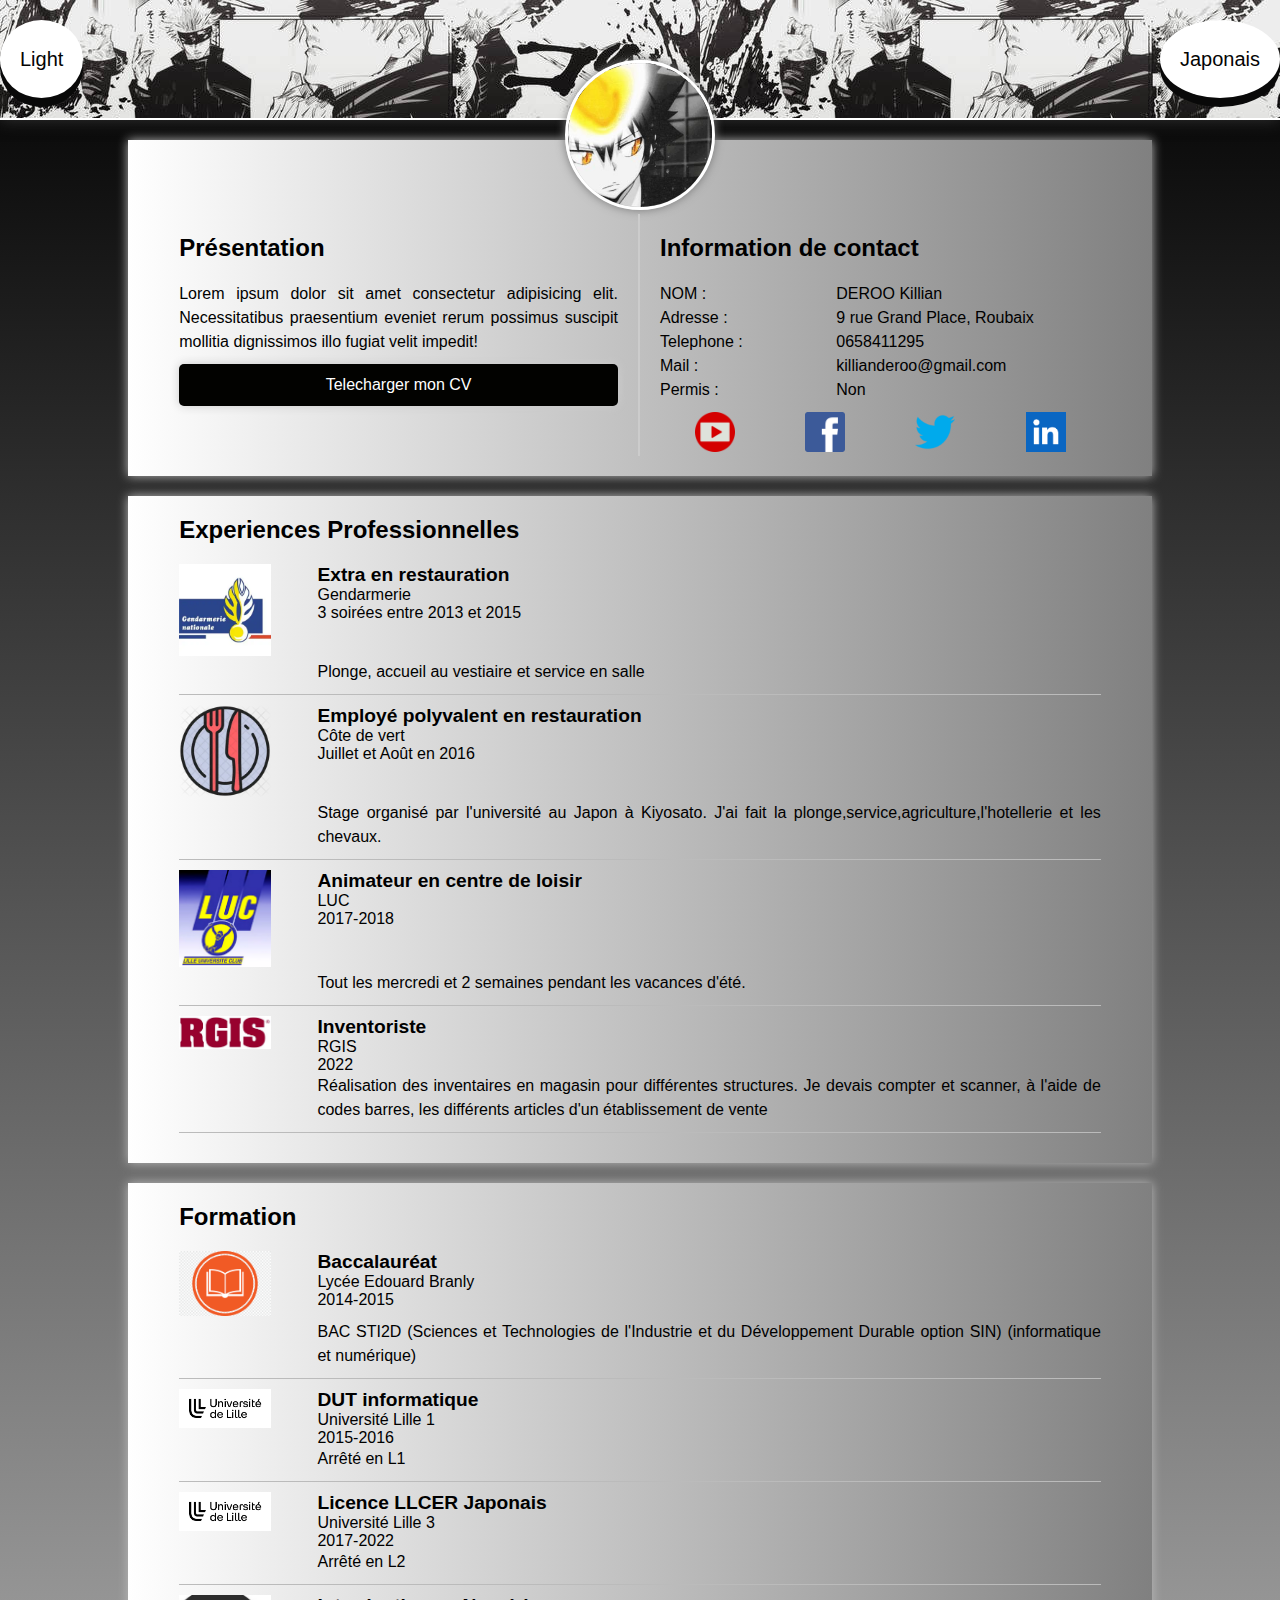
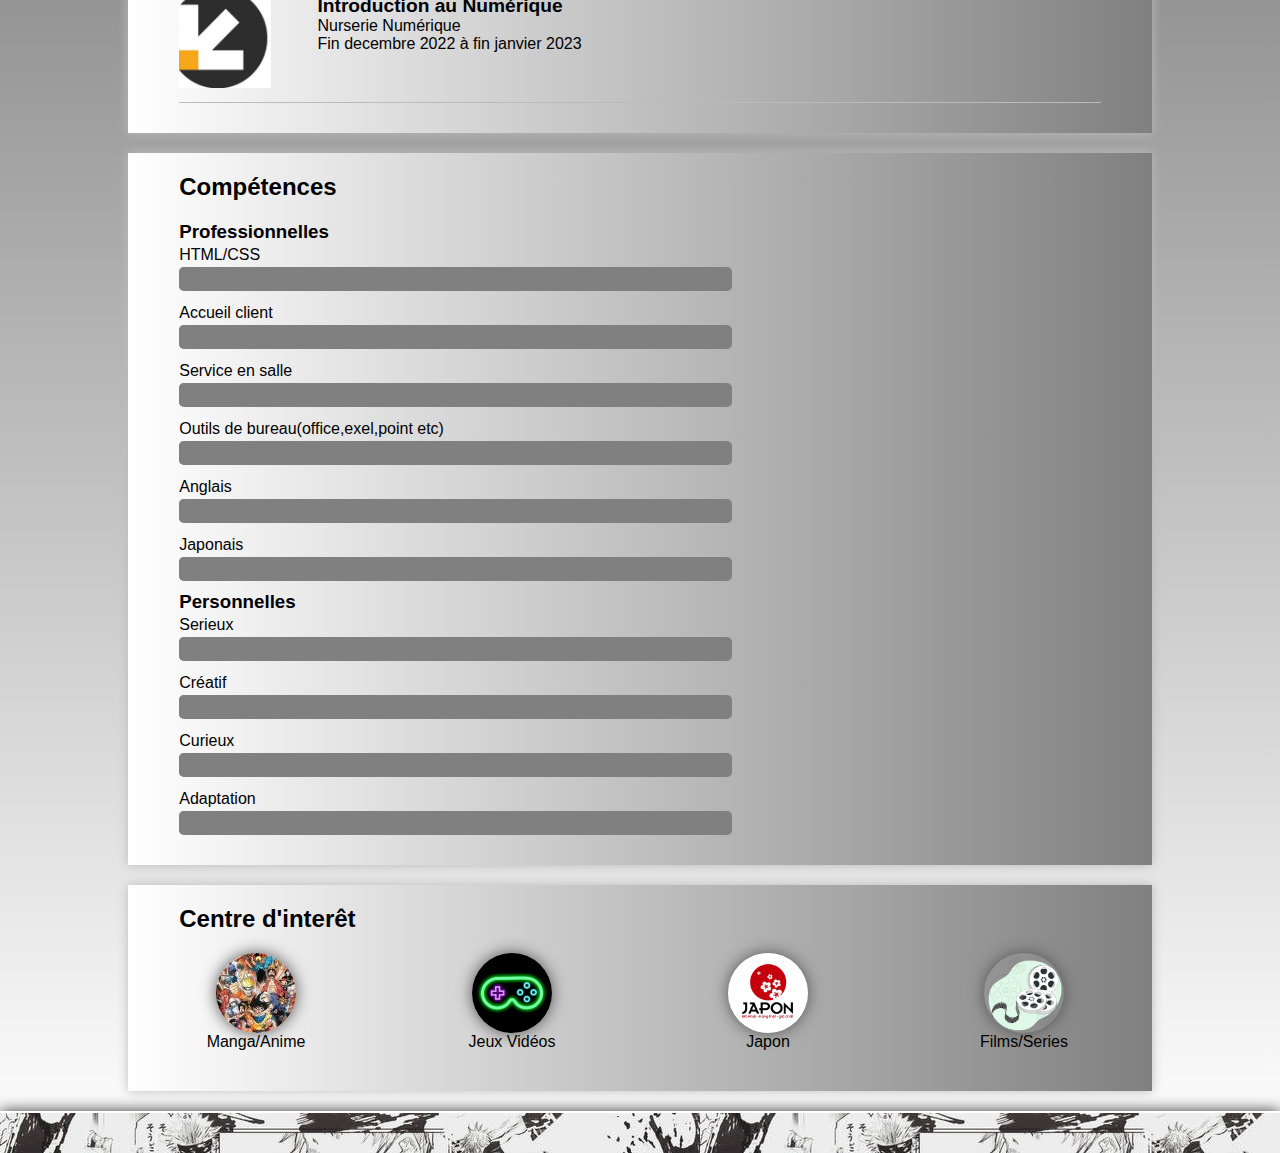
==== index.html @ 4ae54eb3 "buttonjap3" ====
<!DOCTYPE html>
<html lang="fr">
<head>
    <meta charset="UTF-8">
    <meta http-equiv="X-UA-Compatible" content="IE=edge">
    <meta name="viewport" content="width=device-width, initial-scale=1.0">
    <meta name="description" content="CV en ligne pour la formation afci">
    <link rel="stylesheet" href="cv.css">
    <title>CV</title>
</head>
<body>
<header>
<button onclick="myFunction()" id="button">Light</button>
<button onclick="jap()" id="button2">Japonais</button>
</header>
<section id="masection">
<div class="photo"><img src="img/tsuna.jpg" alt="photo de profile"> </div>
<div class="presen">
<h2 id="pres">Présentation</h2>
<p id="pres2">Lorem ipsum dolor sit amet consectetur adipisicing elit. 
Necessitatibus praesentium eveniet rerum possimus suscipit mollitia dignissimos illo fugiat velit impedit!</p>
<a href="./CV.pdf" target="_blank" >Telecharger mon CV</a>
</div>
<div class="contact">
<h2 id="contact">Information de contact</h2>
<div class="contact-mob">
    <p>NOM :</p>
    <p>DEROO Killian</p>
</div>
<div class="contact-mob">
    <p>Adresse :</p>
    <p>9 rue Grand Place, Roubaix</p>
</div>
<div class="contact-mob">
    <p>Telephone :</p>
    <p>0658411295</p>
</div>
<div class="contact-mob">
    <p>Mail :</p>
    <p><a href="mailto:killianderoo@gmail.com">killianderoo@gmail.com</a></p>
</div>
<div class="contact-mob">
    <p>Permis :</p>
    <p>Non</p>
</div>
<div class="social">
    <a href="https://www.youtube.com/channel/UCThSUa4x773Cb79Na11VPFg" target="_blank"><img src="img/youtub.webp" alt="yt"></a>
    <a href="https://www.facebook.com/profile.php?id=100008183581793" target="_blank"><img src="img/facebook.webp" alt="fb"></a>
    <a href="https://twitter.com/home" target="_blank"><img src="img/twi3.webp" alt="twi"></a>
    <a href="https://www.linkedin.com/feed/" target="_blank"><img src="img/linke.png" alt="linke"></a>
</div>
</div>
</section>
<section id="masection2">
    <h2 id="pro">Experiences Professionnelles</h2>
<div class="exp">
    <div class="exp-photo">
    <img src="img/gendarm.webp" alt="Gendarmerie">
    </div>
    <div class="exp-info">
        <h3>Extra en restauration</h3>
        <h4>Gendarmerie</h4>
        <h4>3 soirées entre 2013 et 2015</h4>
    </div>
    <div class="exp-desc">
        <p>Plonge, accueil au vestiaire et service en salle</p>
    </div>
</div>
<div class="exp">
    <div class="exp-photo">
    <img src="img/resto.webp" alt="japon">
    </div>
    <div class="exp-info">
        <h3>Employé polyvalent en restauration</h3>
        <h4>Côte de vert</h4>
        <h4>Juillet et Août en 2016</h4>
    </div>
    <div class="exp-desc">
        <p>Stage organisé par l'université au Japon à Kiyosato.
        J'ai fait la plonge,service,agriculture,l'hotellerie et les chevaux.
        </p>
    </div>
</div>
<div class="exp">
    <div class="exp-photo">
    <img src="img/luc.webp" alt="luc">
    </div>
    <div class="exp-info">
        <h3>Animateur en centre de loisir</h3>
        <h4>LUC</h4>
        <h4>2017-2018</h4>
    </div>
    <div class="exp-desc">
        <p>Tout les mercredi et 2 semaines pendant les vacances d'été.</p>
    </div>
</div>
<div class="exp">
    <div class="exp-photo">
        <img src="img/rgis.jpg" alt="RGIS">
    </div>
    <div class="exp-info">
        <h3>Inventoriste</h3>
        <h4>RGIS</h4>
        <h4>2022</h4>
    </div>
    <div class="exp-desc">
        <p>Réalisation des inventaires en magasin pour différentes structures. Je devais compter et scanner, 
        à l'aide de codes barres, les différents articles d'un établissement de vente</p>
    </div>
</div>
</section>
<section id="masection3">
    <h2 id="etude">Formation</h2>
    <div class="exp">
        <div class="exp-photo">
            <img src="img/lycée.png" alt="Edouard Branly">
        </div>
        <div class="exp-info">
            <h3>Baccalauréat</h3>
            <h4>Lycée Edouard Branly</h4>
            <h4>2014-2015</h4>
        </div>
        <div class="exp-desc">
            <p>BAC STI2D (Sciences et Technologies de l'Industrie et du
                Développement Durable option SIN) (informatique
                et numérique)</p>
        </div>
    </div>
    <div class="exp">
        <div class="exp-photo">
            <img src="img/lille.png" alt="Lille">
        </div>
        <div class="exp-info">
            <h3>DUT informatique</h3>
            <h4>Université Lille 1</h4>
            <h4>2015-2016</h4>
        </div>
        <div class="exp-desc">
            <p>Arrêté en L1</p>
        </div>
    </div>
    <div class="exp">
        <div class="exp-photo">
            <img src="img/lille.png" alt="llcer">
        </div>
        <div class="exp-info">
            <h3>Licence LLCER Japonais</h3>
            <h4>Université Lille 3</h4>
            <h4>2017-2022</h4>
        </div>
        <div class="exp-desc">
            <p>Arrêté en L2</p>
        </div>
    </div>
    <div class="exp">
        <div class="exp-photo">
            <img src="img/eura.jpg" alt="nurserie">
        </div>
        <div class="exp-info">
            <h3>Introduction au Numérique</h3>
            <h4>Nurserie Numérique</h4>
            <h4>Fin decembre 2022 à fin janvier 2023</h4>
        </div>
        
    </div>
</section>
<section id="masection4">
    <h2 id="comp">Compétences</h2>
    <h3 class="h3">Professionnelles</h3>
    <div class="comp">
        <p>HTML/CSS</p>
        <div class="conteneur-barre"><span class="barre c20"></span></div>
    </div>
    <div class="comp">
        <p>Accueil client</p>
        <div class="conteneur-barre"><span class="barre c40"></span></div>
    </div>
    <div class="comp">
        <p>Service en salle</p>
        <div class="conteneur-barre"><span class="barre c20"></span></div>
    </div>
    <div class="comp">
        <p>Outils de bureau(office,exel,point etc)</p>
        <div class="conteneur-barre"><span class="barre c60"></span></div>
    </div>
    <div class="comp">
        <p>Anglais</p>
        <div class="conteneur-barre"><span class="barre c60"></span></div>
    </div>
    <div class="comp">
        <p>Japonais</p>
        <div class="conteneur-barre"><span class="barre c40"></span></div>
    </div>
    <h3 class="h3">Personnelles</h3>
    <div class="comp">
        <p>Serieux</p>
        <div class="conteneur-barre"><span class="barre c90"></span></div>
    </div>
    <div class="comp">
        <p>Créatif</p>
        <div class="conteneur-barre"><span class="barre c50"></span></div>
    </div>
    <div class="comp">
        <p>Curieux</p>
        <div class="conteneur-barre"><span class="barre c90"></span></div>
    </div>
    <div class="comp">
        <p>Adaptation</p>
        <div class="conteneur-barre"><span class="barre c75"></span></div>
    </div>
</section> 
<section id="masection5">
    <h2 id="CI">Centre d'interêt</h2>
    <figure class="interet">
        <img src="img/manga.jpg" alt="manga/anime">
        <figcaption>Manga/Anime</figcaption>
    </figure>
    <figure class="interet">
        <img src="img/gaming.png" alt="Gaming">
        <figcaption>Jeux Vidéos</figcaption>
    </figure>
    <figure class="interet">
        <img src="img/japon.webp" alt="japon">
        <figcaption>Japon</figcaption>
    </figure>
    <figure class="interet">
        <img src="img/filmserie.webp" alt="films/series">
        <figcaption>Films/Series</figcaption>
    </figure>
</section>  
<footer>
</footer>
<script src="cv.js"></script>
</body>
</html>
---- cv.css ----
/*STYLES GENERAUX*/
*{
    font-family: Avenir, sans-serif;
    padding: 0px;
    margin: 0px;
    text-align: justify;
    box-sizing: border-box;
}
body{
    background-image: linear-gradient(black, grey, white);
    transition: 2s
}

p{
    font-size: 1em;
    line-height: 1.5em;
}
a{
    text-decoration: none;
    color: #000;
}

/*HEADER & FOOTER*/
header, footer{
    width: 100%;
    padding: 20px 0px;
    background: url("./img/gojoban2.jpg") #4f4f4f;
    box-shadow: 0px 0px 15px #333;
}
header{
    border-bottom: 2px solid #fff;
    height: 120px;
    justify-content: space-between;
    display: flex;
}
header h1{
    color: rgb(28, 193, 205);
    font-size: 1.5em;
    width: 90%;
    margin: 0 auto;
}

footer{
    border-top: 2px solid #fff;
}
footer p{
    width: 90%;
    margin: 0 auto;
    color: #090303;
    text-align: center;
}
footer a{
    color: #fff;
}

/*SECTIONS*/
section{
    display: flex; 
    flex-flow: row wrap;
    justify-content: center;
    width: 100%;
    padding-bottom: 20px;
    margin: 20px auto;
    box-shadow: 0px 0px 10px #bbb;
    background-image: linear-gradient(to right, white,grey);
}

section h2{
    margin: 20px 0;
    width: 90%;
}
section > div{
    width: 90%;
}

/*INFOS*/
.photo{
    text-align: center;
}
.photo img{
    width: 150px;
    height: 150px;
    border: 3px solid #fff;
    box-shadow: 0px 0px 10px #777;
    border-radius: 50%;
    margin-top: -80px;
}
.presen{
    border-bottom: 2px dashed #ccc;
}
.presen a{
    display: block;
    text-align: center;
    padding: 10px;
    margin: 10px auto 30px auto;
    color: #fff;
    background-color: rgb(2, 2, 0);
    box-shadow: 0px 0px 10px #ccc;
    border-radius: 5px;
}
.contact-mob{
    display: flex;
    flex-flow: row wrap;
    align-items: center;
}
.contact-mob p:first-child{
    flex: 0 0 40%;
}
.contact-mob p:last-child{
    flex: 0 0 60%;
}
.social{
    display: flex;
    justify-content: space-around;
    margin: 10px auto 0px auto;
}
.social img{
    width: 40px;
    height: 40px;
}

/*SECTION EXP ET FORMATION*/
.exp{
    display: flex;
    flex-flow: row wrap;
    border-bottom: 1px solid #bbb;
    padding-bottom: 10px;
    margin-bottom: 10px;
}
.exp-info{
    display: flex;
    flex-flow: column wrap;
}
.exp-photo{
    flex: 0 0 25%;
    max-width: 100px;
}
.exp-info{
    flex: 0 0 70%;
    margin-left: auto;
}
.exp img{
    width: 100%;
}
.exp h3{
    font-size:  1.2em;
}
.exp h4{
    font-size:  1em;
    font-weight: normal;
}

/*SECTION COMPETENCES*/
.h3{
    width: 90%;
}
.comp{
    display:flex;
    flex-flow: row wrap;
    margin-bottom: 10px;
}
.comp p{
    flex: 0 0 60%;
}
.conteneur-barre{
    flex: 0 0 60%;
    border-radius: 5px;
    background-color: grey;
    border-bottom: 1px ridge grey;
}
.barre{
    display: block;
    height: 100%;
    border-top-left-radius: 5px;
    border-bottom-left-radius: 5px;
}
@keyframes p1 {
    from{background-size:0%;}
    to{background-size: 100%;}
    }
.c20{
    width:20%;
    height: 23px;
    background:linear-gradient(#000 0 0) 0/0% no-repeat grey;
    animation:p1 6s ;
    animation-fill-mode: forwards;
}

.c40{
    width:40%;
    height: 23px;
    background:linear-gradient(#000 0 0) 0/0% no-repeat grey;
    animation:p1 6s ;
    animation-fill-mode: forwards;
}

.c50{
    width:50%;
    height: 23px;
    background:linear-gradient(#000 0 0) 0/0% no-repeat grey;
    animation:p1 6s ;
    animation-fill-mode: forwards;
}
.c60{
    width:60%;
    height: 23px;
    background:linear-gradient(#000 0 0) 0/0% no-repeat grey;
    animation:p1 6s ;
    animation-fill-mode: forwards;
}
.c75{
    width:75%;
    height: 23px;
    background:linear-gradient(#000 0 0) 0/0% no-repeat grey;
    animation:p1 6s ;
    animation-fill-mode: forwards;
}
.c90{
    width:90%;
    height:23px;
    background:linear-gradient(#000 0 0) 0/0% no-repeat grey;
    animation:p1 6s ;
    animation-fill-mode: forwards;
}


/*SECTION INTERETS*/
.interet{
    flex: 0 1 50%;
    display: flex;
    flex-flow: column wrap;
    align-items: center;
    margin-bottom: 20px;
}
.interet img{
    width: 80px;
    height: 80px;
    border-radius: 50%;
    box-shadow: 0px 0px 15px #555;
}

/*VERSION BUREAU DU CV*/
@media screen and (min-width: 980px){
    section{
        width: 80%;
        box-shadow: 0px 0px 10px #bbb;
    }
    a:hover{
        color: #EA0;
    }
    header h1{
        width: 80%;
    }
    .presen, .contact{
        flex: 0 0 45%;
    }
    .presen{
        border-bottom: none;
        border-right: 2px solid #ccc;
        padding-right: 20px;
        margin-left: auto;
    }
    .contact{
        padding-left: 20px;
        margin-right: auto;
    }
    .presen a{
        border: 2px solid transparent;
    }
    .presen a:hover{
        color: #f28835;
        background-color: #090303;
        border: 2px solid #f28835;
        box-shadow: 0px 0px 20px #666;
    }
    .exp-photo{
        flex: 0 0 10%;
    }
    .exp-info, .exp-desc{
        flex: 0 0 85%;
        margin-left: auto;
    }
    .interet{
        flex: 0 1 25%;
    }
}
/* lightmod */
.white {
    background-image: linear-gradient(white,white,white);
    transition: 2s;
}
.green{
    background-image: linear-gradient(green,green,yellow);
}


#button{
padding: 11px 20px;
font-size: 20px;
text-align: left;
cursor: pointer;
outline: none;
color: #040404;
background-color: #ffffff;
border: none;
border-radius: 50%;
box-shadow: 0 9px #090909;
}
#button2{
    padding: 10px 20px;
    font-size: 20px;
    text-align: right;
    cursor: pointer;
    outline: none;
    color: #040404;
    background-color: #ffffff;
    border: none;
    border-radius: 50%;
    box-shadow: 0 9px #090909;
    }
#button:hover,#button2:hover {background-color: #d5d7d5}

#button:active,#button2:active {
    background-color: #d5d7d5;
    box-shadow: 0 5px #666;
    transform: translateY(4px);
}
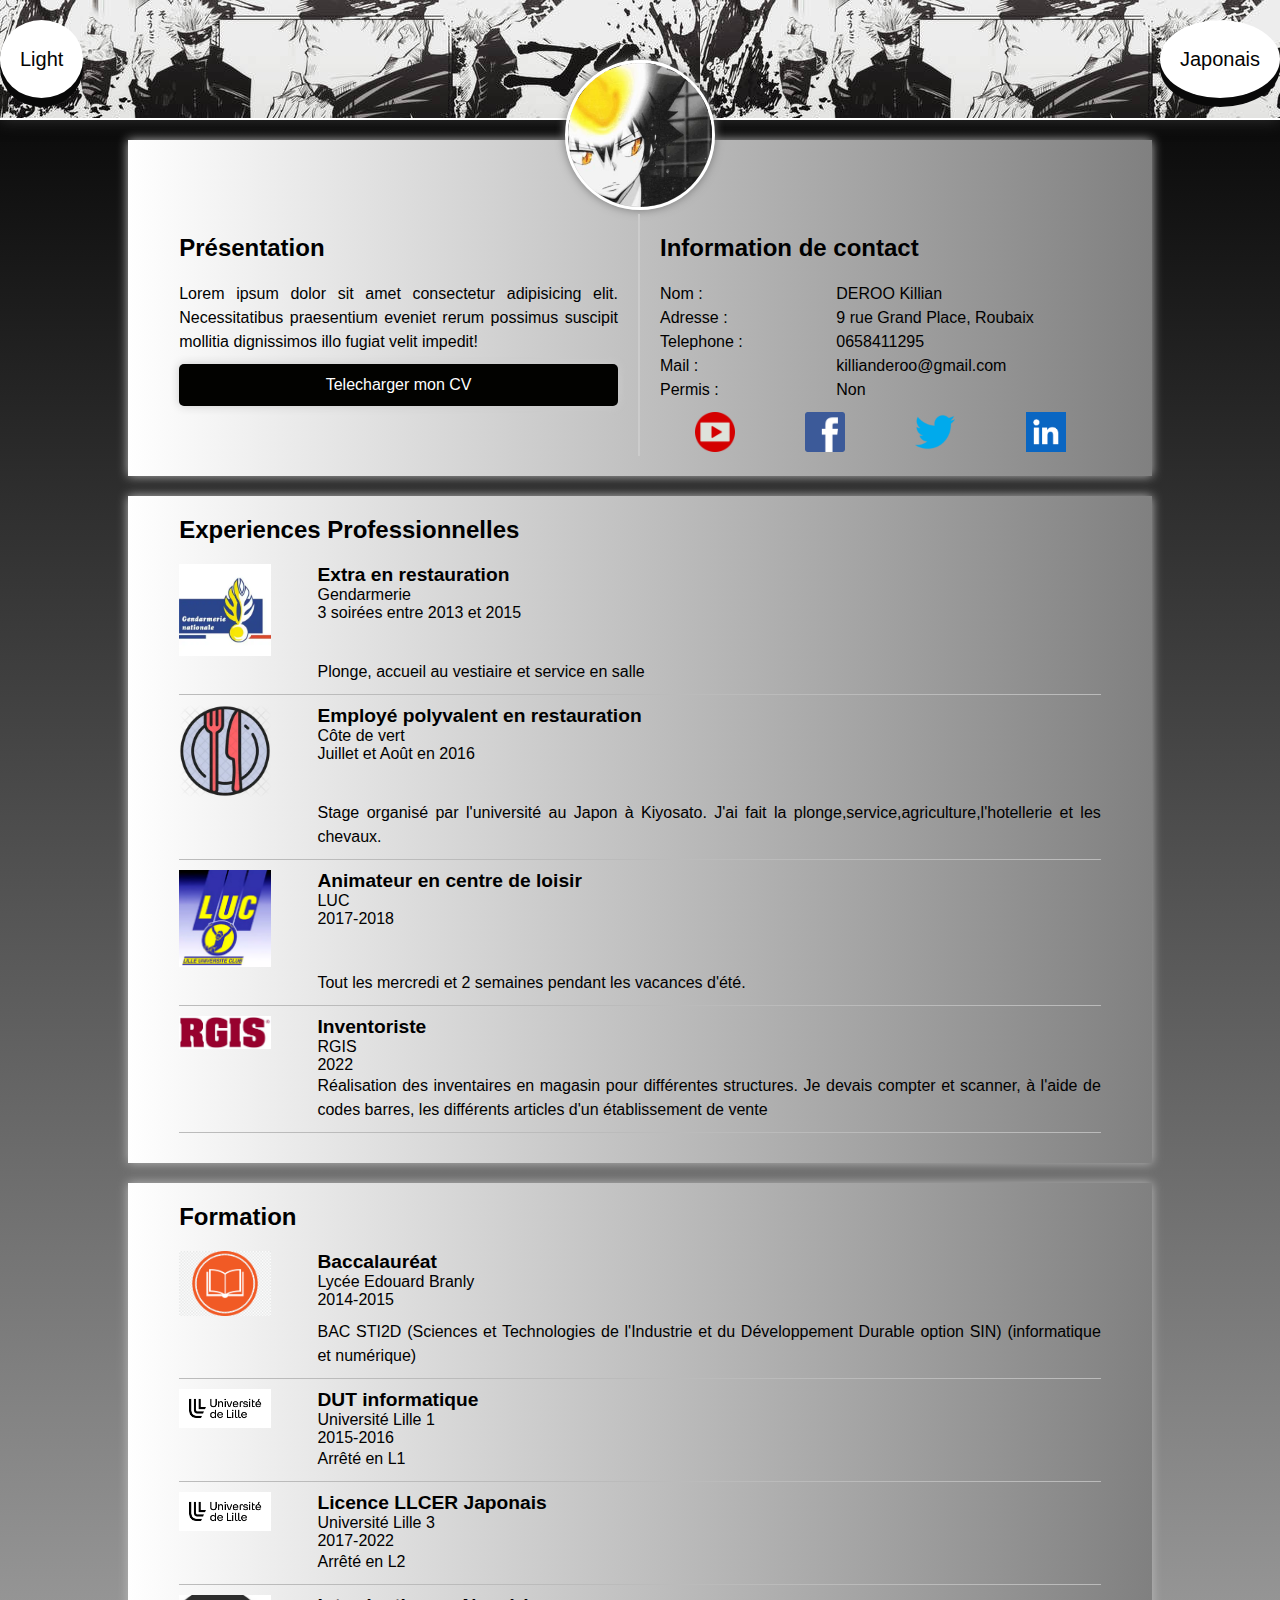
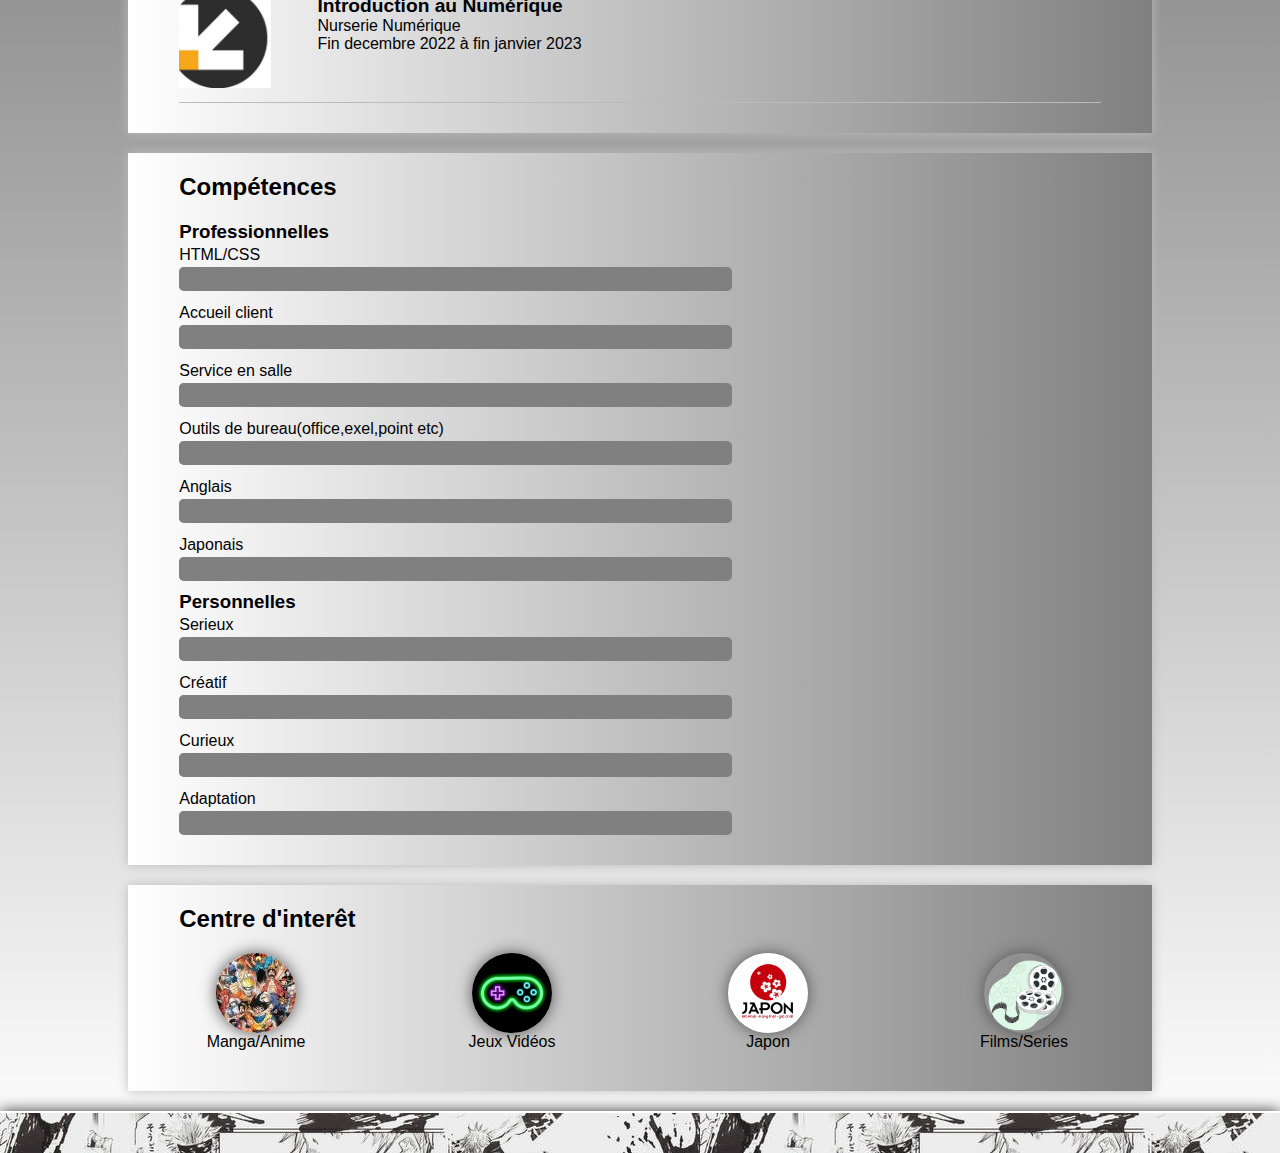
==== commit b4eda11b: "end" ====
--- a/index.html
+++ b/index.html
@@ -13,7 +13,7 @@
 <button onclick="myFunction()" id="button">Light</button>
 <button onclick="jap()" id="button2">Japonais</button>
 </header>
-<section id="masection">
+<section class="masection">
 <div class="photo"><img src="img/tsuna.jpg" alt="photo de profile"> </div>
 <div class="presen">
 <h2 id="pres">Présentation</h2>
@@ -24,23 +24,23 @@
 <div class="contact">
 <h2 id="contact">Information de contact</h2>
 <div class="contact-mob">
-    <p>NOM :</p>
+    <p id="N">Nom :</p>
     <p>DEROO Killian</p>
 </div>
 <div class="contact-mob">
-    <p>Adresse :</p>
+    <p id="adress">Adresse :</p>
     <p>9 rue Grand Place, Roubaix</p>
 </div>
 <div class="contact-mob">
-    <p>Telephone :</p>
+    <p id="num">Telephone :</p>
     <p>0658411295</p>
 </div>
 <div class="contact-mob">
-    <p>Mail :</p>
+    <p id="M">Mail :</p>
     <p><a href="mailto:killianderoo@gmail.com">killianderoo@gmail.com</a></p>
 </div>
 <div class="contact-mob">
-    <p>Permis :</p>
+    <p id="P">Permis :</p>
     <p>Non</p>
 </div>
 <div class="social">
@@ -51,7 +51,7 @@
 </div>
 </div>
 </section>
-<section id="masection2">
+<section class="masection">
     <h2 id="pro">Experiences Professionnelles</h2>
 <div class="exp">
     <div class="exp-photo">
@@ -109,7 +109,7 @@
     </div>
 </div>
 </section>
-<section id="masection3">
+<section class="masection">
     <h2 id="etude">Formation</h2>
     <div class="exp">
         <div class="exp-photo">
@@ -164,7 +164,7 @@
         
     </div>
 </section>
-<section id="masection4">
+<section class="masection">
     <h2 id="comp">Compétences</h2>
     <h3 class="h3">Professionnelles</h3>
     <div class="comp">
@@ -209,7 +209,7 @@
         <div class="conteneur-barre"><span class="barre c75"></span></div>
     </div>
 </section> 
-<section id="masection5">
+<section class="masection">
     <h2 id="CI">Centre d'interêt</h2>
     <figure class="interet">
         <img src="img/manga.jpg" alt="manga/anime">
--- a/cv.css
+++ b/cv.css
@@ -289,9 +289,7 @@
     background-image: linear-gradient(white,white,white);
     transition: 2s;
 }
-.green{
-    background-image: linear-gradient(green,green,yellow);
-}
+
 
 
 #button{
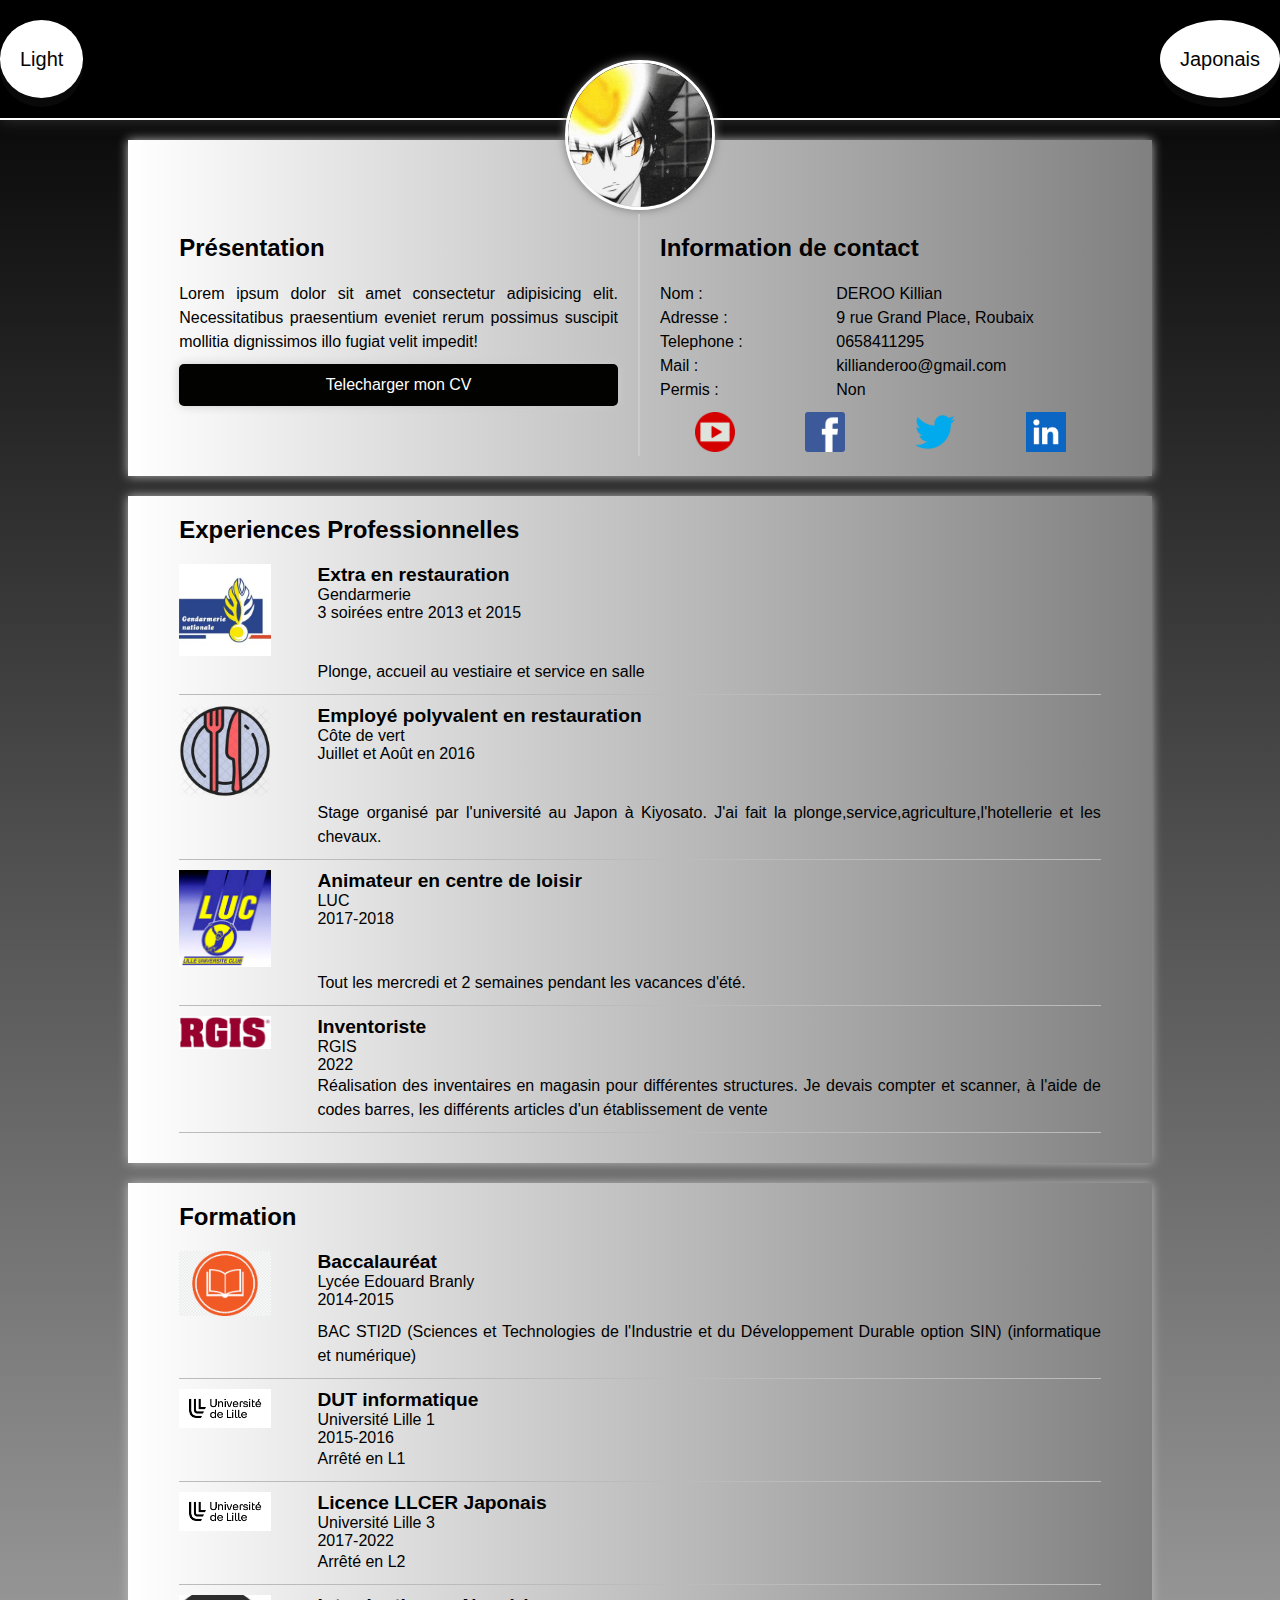
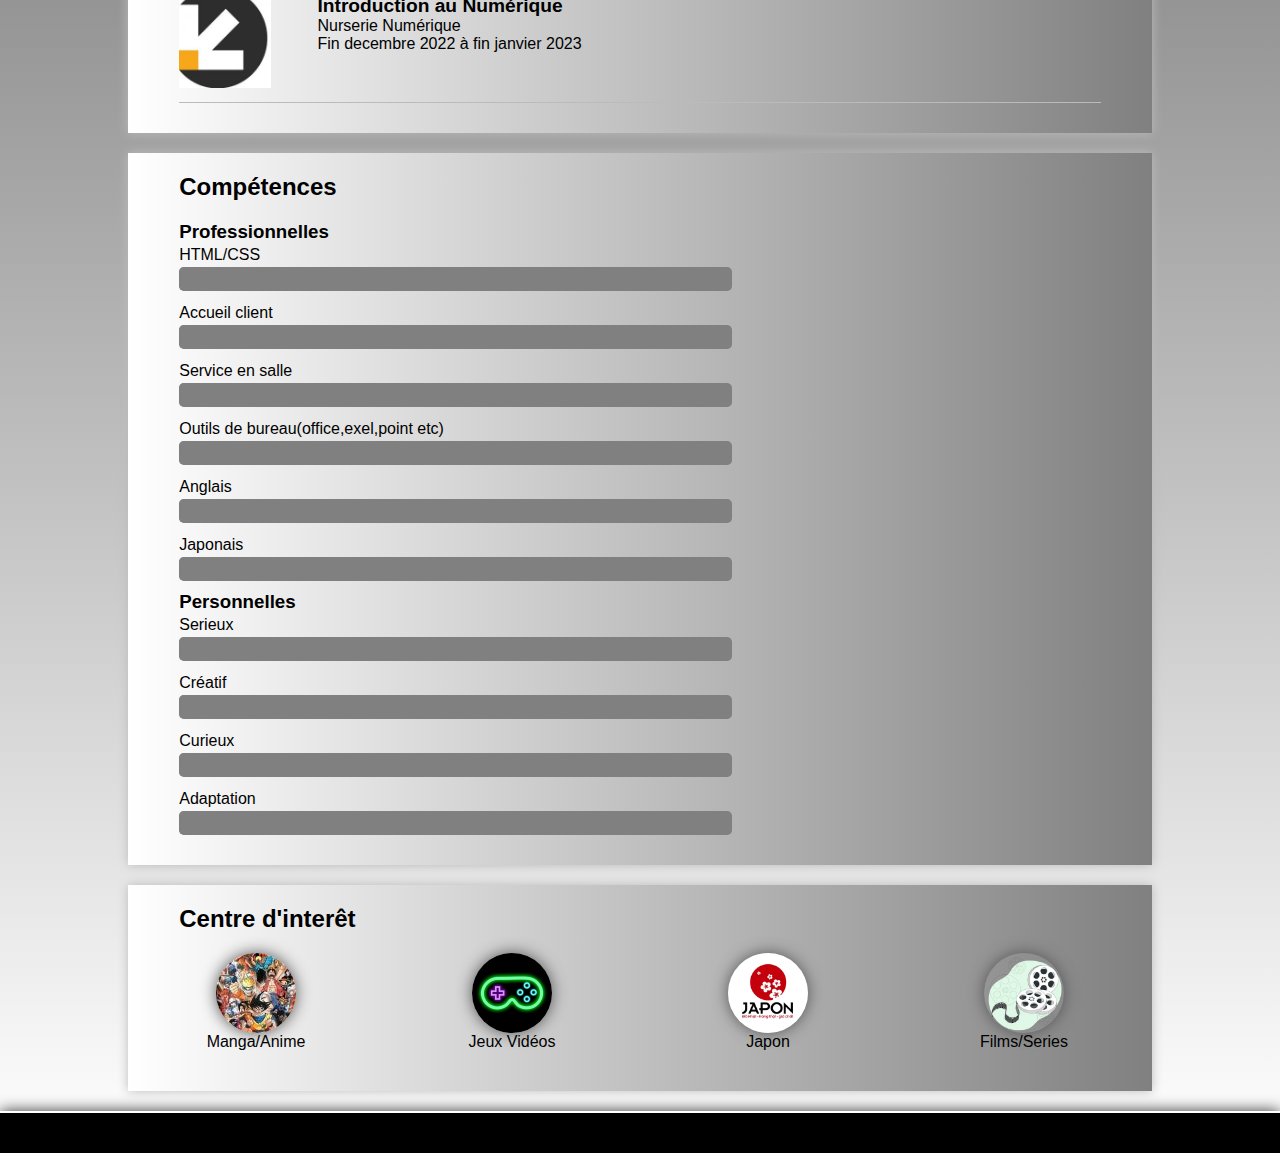
==== commit aa20c6e3: "modifend" ====
--- a/index.html
+++ b/index.html
@@ -228,7 +228,7 @@
         <figcaption>Films/Series</figcaption>
     </figure>
 </section>  
-<footer>
+<footer id="foot">
 </footer>
 <script src="cv.js"></script>
 </body>
--- a/cv.css
+++ b/cv.css
@@ -24,8 +24,12 @@
 header, footer{
     width: 100%;
     padding: 20px 0px;
-    background: url("./img/gojoban2.jpg") #4f4f4f;
     box-shadow: 0px 0px 15px #333;
+    background-color: #000000;
+    animation-name: HF;
+    animation-duration: 25s;
+    animation-iteration-count: infinite;
+    animation-direction: alternate;
 }
 header{
     border-bottom: 2px solid #fff;
@@ -33,6 +37,31 @@
     justify-content: space-between;
     display: flex;
 }
+
+@keyframes HF{
+0%{background-color: #020202;}
+5%{background-color: #ffffff;}
+10%{background-color: #000000;}
+15%{background-color: #ffffff;}
+20%{background-color: #000000;}
+25%{background-color:#ffffff ;}
+30%{background-color: #000000;}
+35%{background-color: #ffffff;}
+40%{background-color: #000000;}
+45%{background-color: #ffffff;}
+50%{background-color: #000000;}
+55%{background-color: #ffffff;}
+60%{background-color: #000000;}
+65%{background-color: #ffffff;}
+70%{background-color: #000000;}
+75%{background-color: #fefffc;}
+80%{background-color: #000000;}
+85%{background-color: #fdffff;}
+90%{background-color: #000000;}
+95%{background-color: #ffffff;}
+100%{background-color: #000000;}
+}
+
 header h1{
     color: rgb(28, 193, 205);
     font-size: 1.5em;
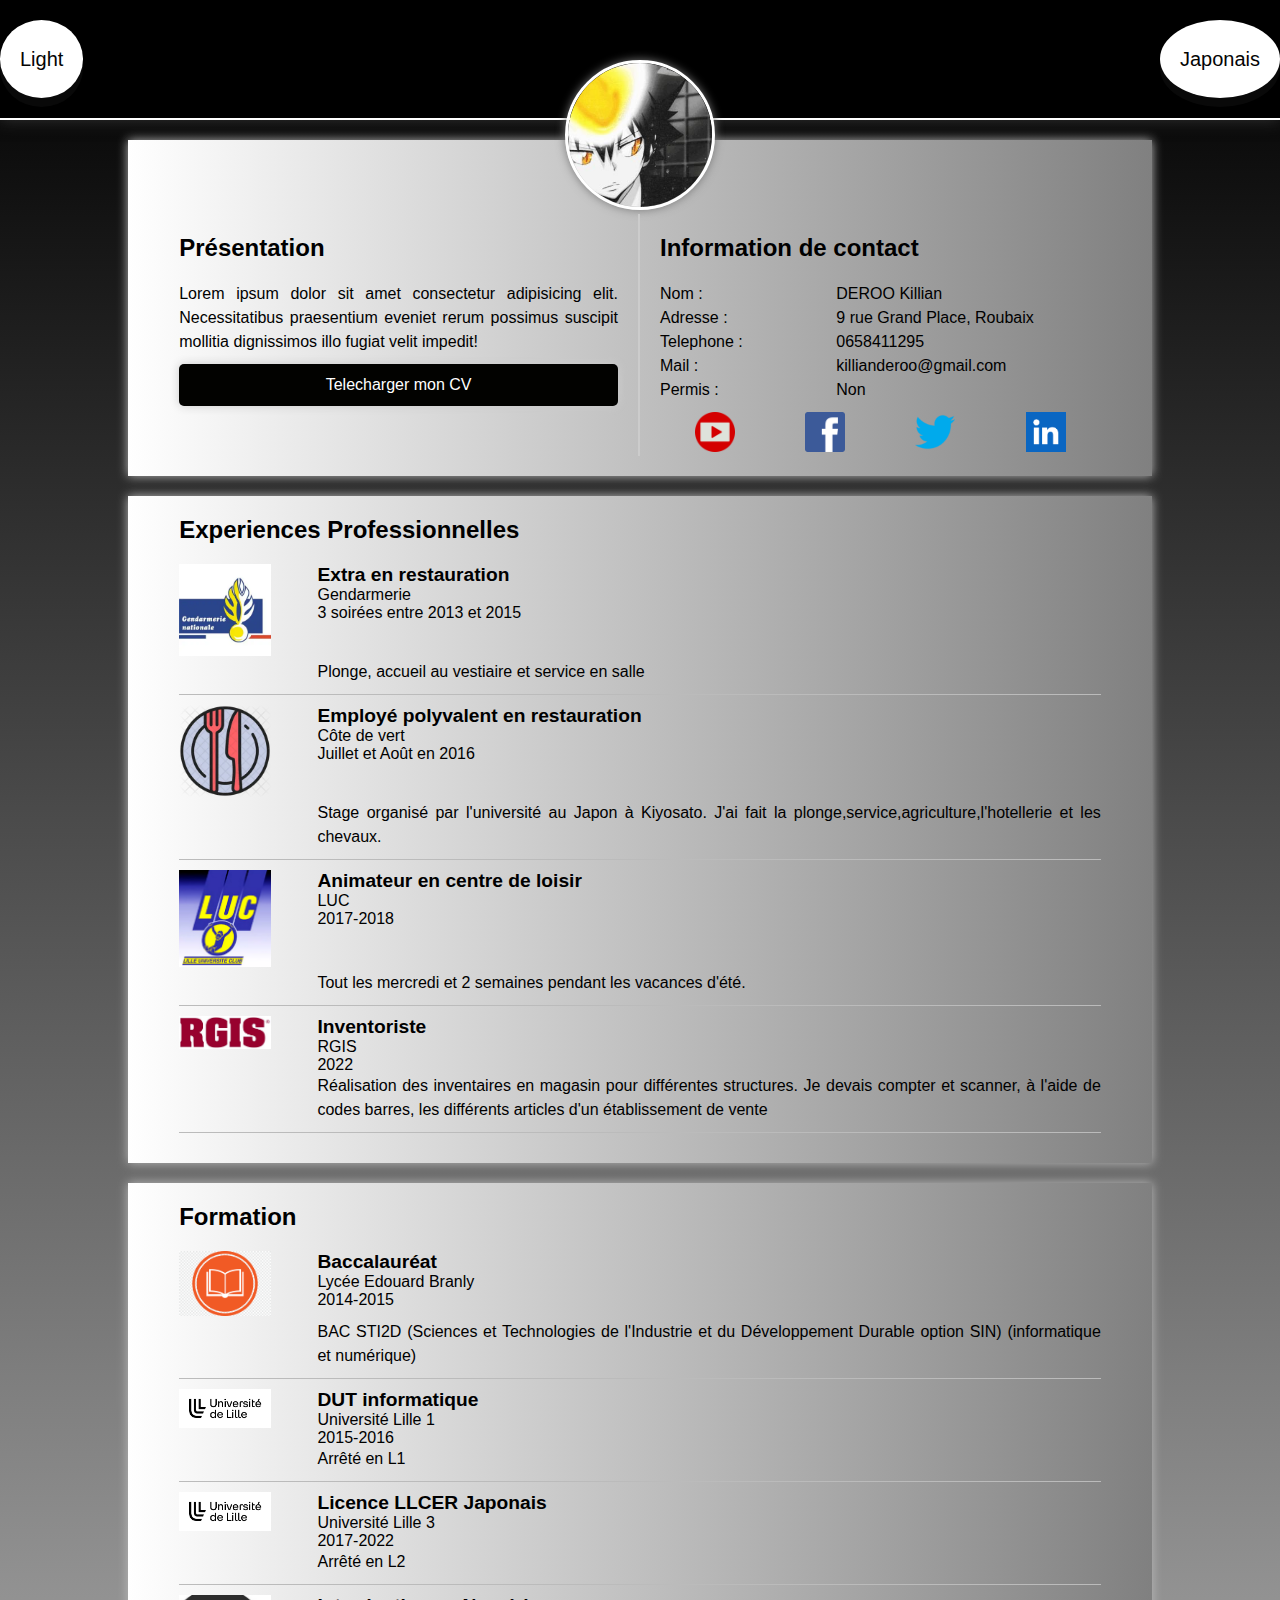
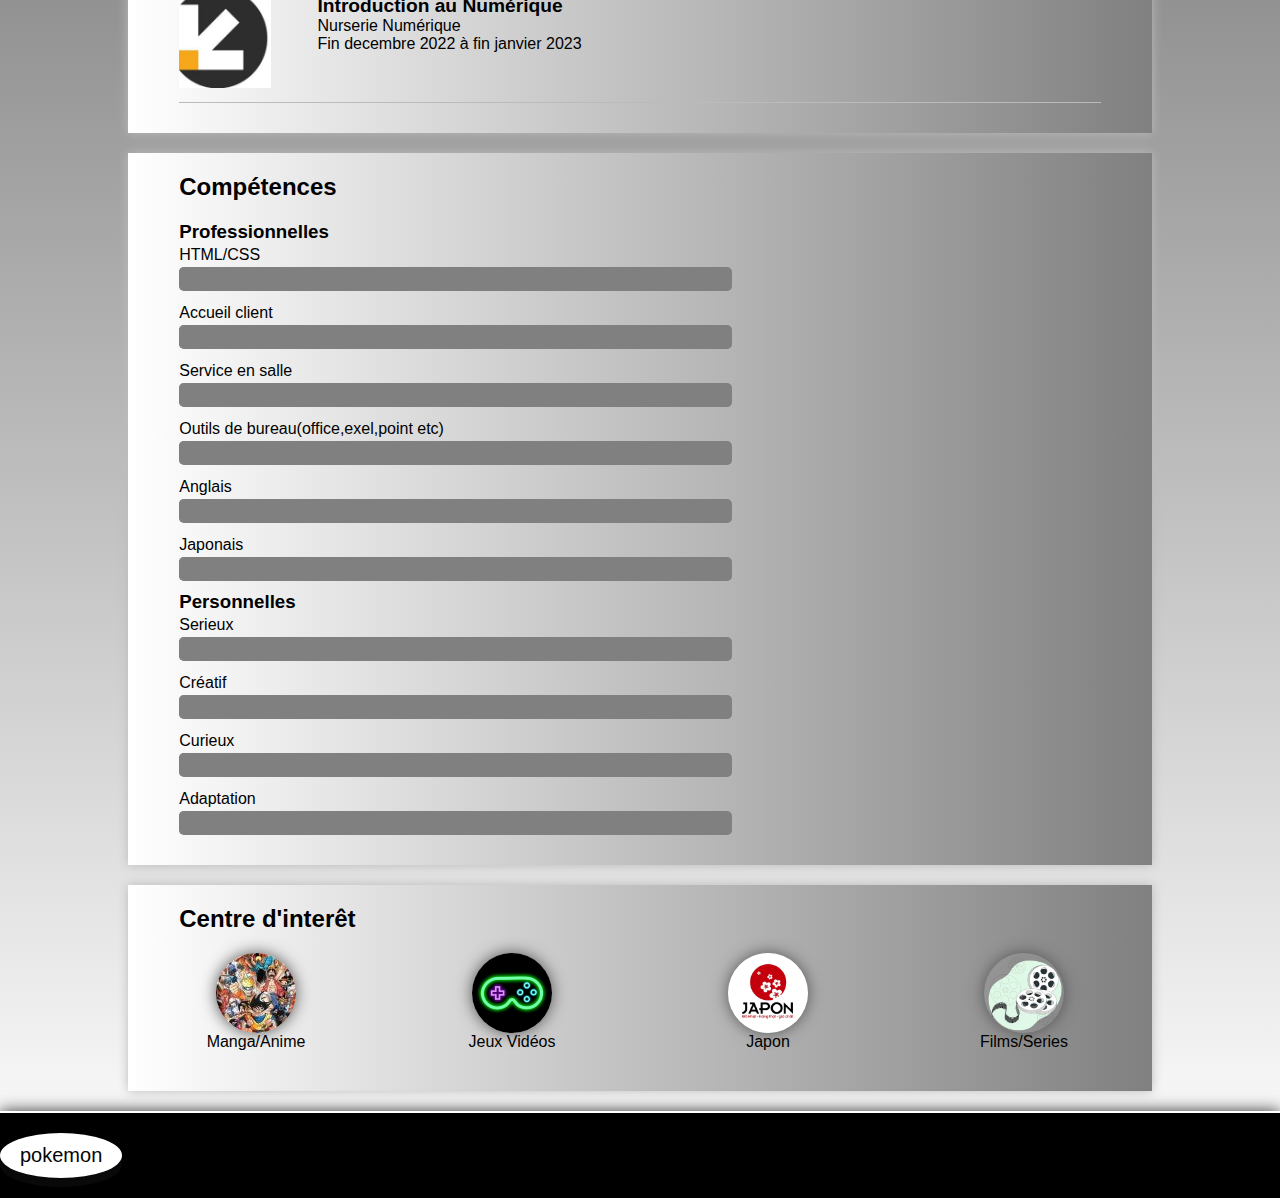
==== commit 1d8f874f: "end4" ====
--- a/index.html
+++ b/index.html
@@ -228,7 +228,10 @@
         <figcaption>Films/Series</figcaption>
     </figure>
 </section>  
-<footer id="foot">
+<footer>
+    <button id="button3">pokemon</button>
+    <audio src="img/poke.mp3" id="poke"></audio>
+
 </footer>
 <script src="cv.js"></script>
 </body>
--- a/cv.css
+++ b/cv.css
@@ -7,7 +7,7 @@
     box-sizing: border-box;
 }
 body{
-    background-image: linear-gradient(black, grey, white);
+    background-image: linear-gradient(to bottom,black, grey, white);
     transition: 2s
 }
 
@@ -25,42 +25,30 @@
     width: 100%;
     padding: 20px 0px;
     box-shadow: 0px 0px 15px #333;
-    background-color: #000000;
+    background-color: #000;
     animation-name: HF;
-    animation-duration: 25s;
+    animation-duration: 8s;
     animation-iteration-count: infinite;
     animation-direction: alternate;
+    animation-timing-function: linear;
 }
 header{
     border-bottom: 2px solid #fff;
     height: 120px;
     justify-content: space-between;
     display: flex;
+    
 }
 
 @keyframes HF{
 0%{background-color: #020202;}
-5%{background-color: #ffffff;}
-10%{background-color: #000000;}
-15%{background-color: #ffffff;}
-20%{background-color: #000000;}
-25%{background-color:#ffffff ;}
-30%{background-color: #000000;}
-35%{background-color: #ffffff;}
-40%{background-color: #000000;}
-45%{background-color: #ffffff;}
-50%{background-color: #000000;}
-55%{background-color: #ffffff;}
-60%{background-color: #000000;}
-65%{background-color: #ffffff;}
-70%{background-color: #000000;}
-75%{background-color: #fefffc;}
-80%{background-color: #000000;}
-85%{background-color: #fdffff;}
-90%{background-color: #000000;}
-95%{background-color: #ffffff;}
-100%{background-color: #000000;}
-}
+25%{background-color: #666;}
+50%{background-color: #ffffff;}
+75%{background-color: #666;}
+100%{background-color: #020202;}
+
+}
+
 
 header h1{
     color: rgb(28, 193, 205);
@@ -321,7 +309,7 @@
 
 
 
-#button{
+#button,#button3{
 padding: 11px 20px;
 font-size: 20px;
 text-align: left;
@@ -345,9 +333,9 @@
     border-radius: 50%;
     box-shadow: 0 9px #090909;
     }
-#button:hover,#button2:hover {background-color: #d5d7d5}
-
-#button:active,#button2:active {
+#button:hover,#button2:hover,#button3:hover {background-color: #d5d7d5}
+
+#button:active,#button2:active,#button3:active {
     background-color: #d5d7d5;
     box-shadow: 0 5px #666;
     transform: translateY(4px);
